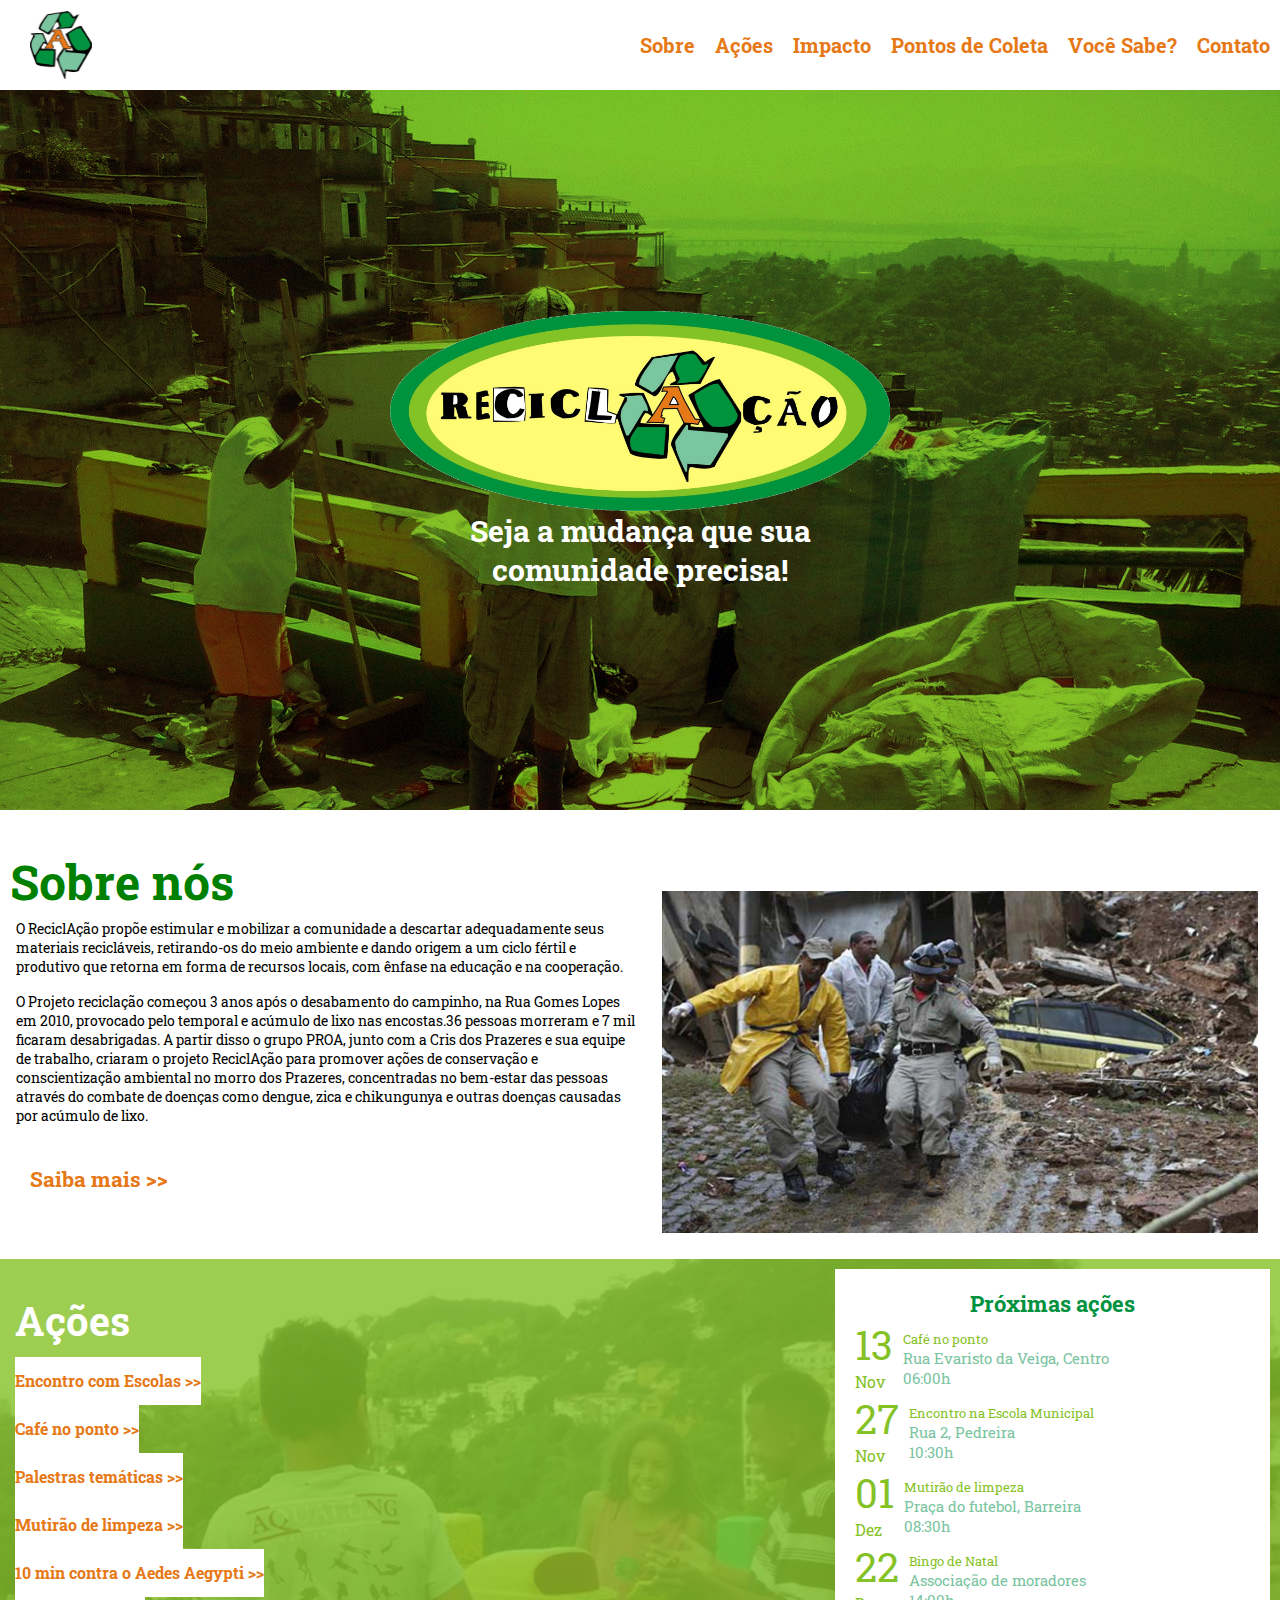
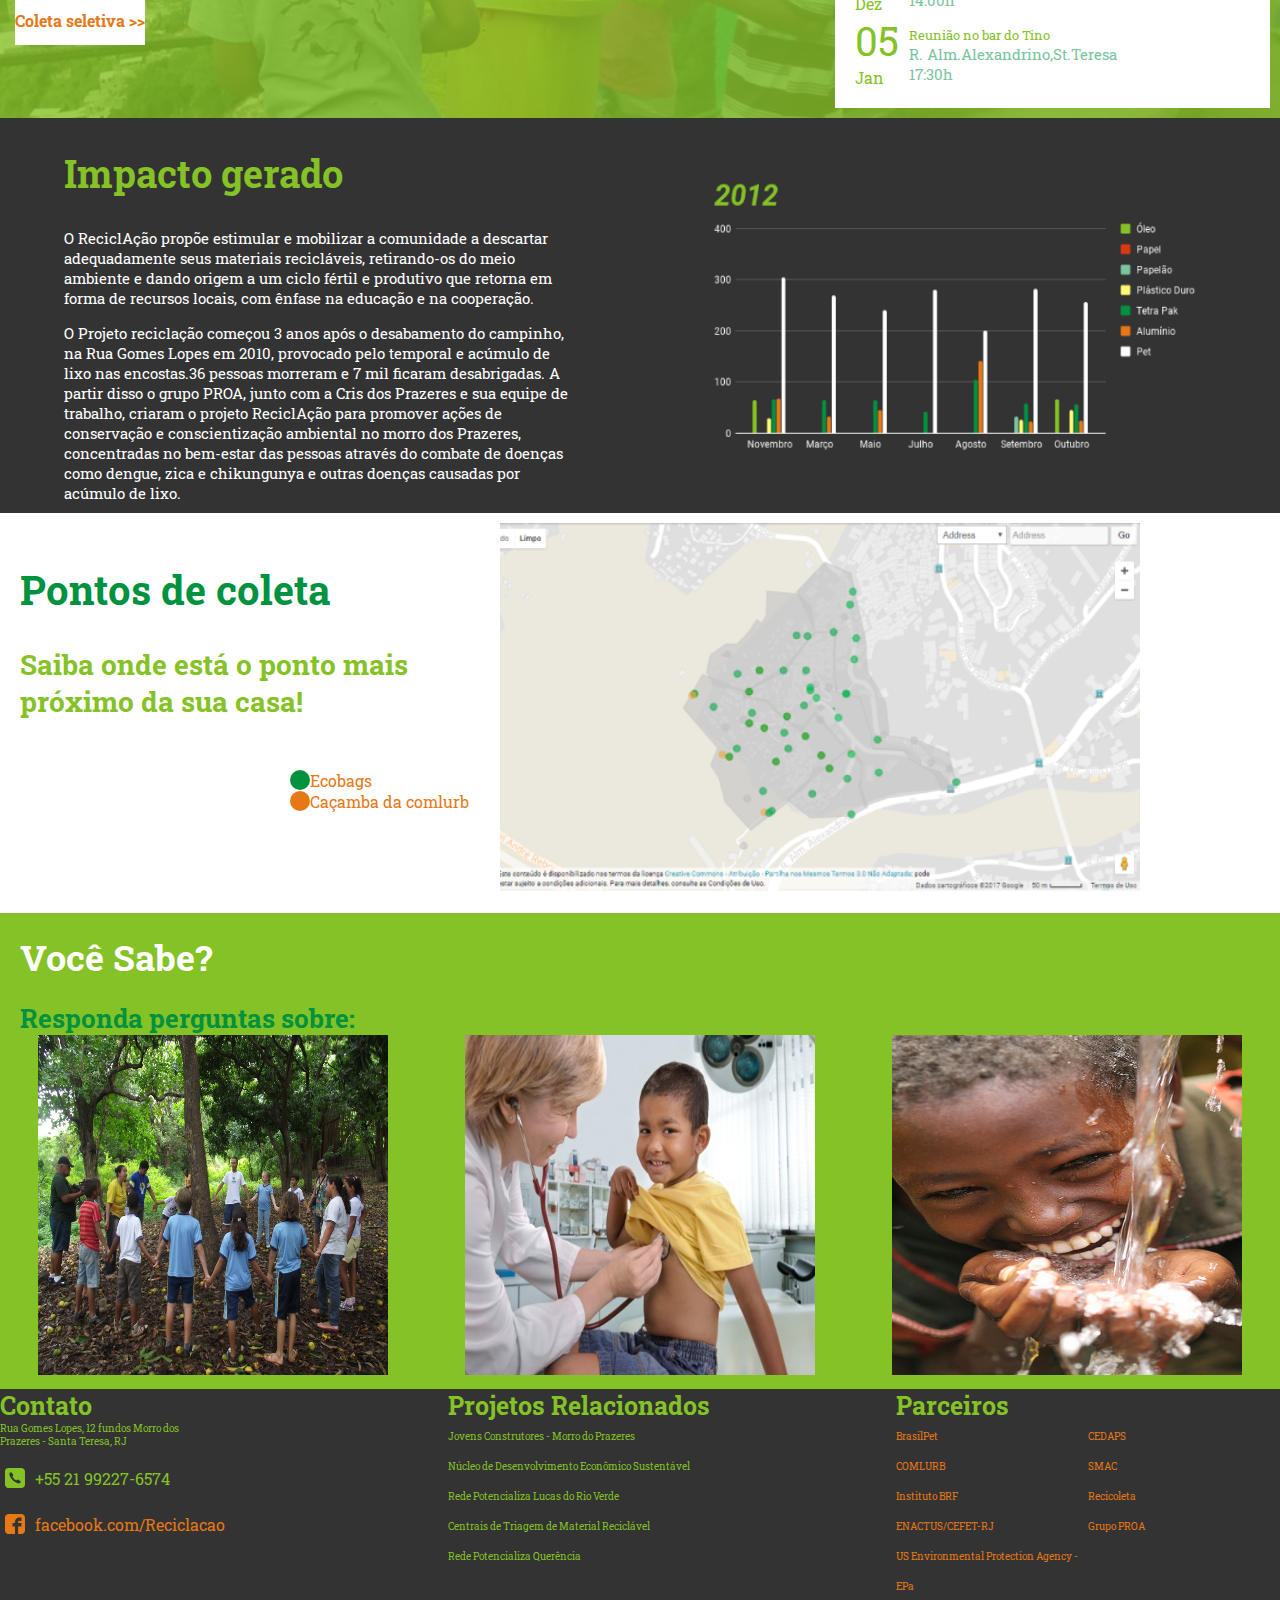
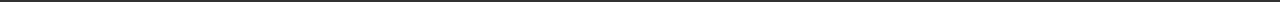
==== index.html @ 7c10cb79 "ajustes de classes e links" ====
<!DOCTYPE html>
<html lang="pt-br">
	<head>
		<title>Reciclação</title>
		<meta charset="utf-8">
		<link rel="stylesheet" type="text/css" href="style.css">
		<meta name="viewport" content="width=device-width, initial-scale=1">
		<link href="https://fonts.googleapis.com/css?family=Roboto+Slab" rel="stylesheet">
		<link rel="icon" href="assets/favicon.ico" type="image/x-icon">
	</head>
	<body>
		<header>
			<div class="blockheader">
				<label for="mobile">&#9776;</label>
            	<input type="checkbox" id="mobile">
				<img class="boxheader__logo" src="assets/Logo_P.svg" alt="logo">
				<nav class="navbar">
					<a class="navbarLink" href="#sobre">Sobre</a>
					<a class="navbarLink" href="#ações">Ações</a>
					<a class="navbarLink" href="#impacto">Impacto</a>
					<a class="navbarLink" href="#coleta">Pontos de Coleta</a>
					<a class="navbarLink" href="#vcsabe">Você Sabe?</a>
					<a class="navbarLink" href="#contato">Contato</a>
				</nav>
			</div>
				<div class="boxlogo">
					<img class="boxabout__logohome" src="assets/logo-reciclação.png" alt="logo">
	    			<p class="boxabout__paragraph--logo">Seja a mudança que sua comunidade precisa!</p>
				</div>
		</header>
		<main>
			<section class="boxabout" id="sobre">
				<div class="boxabout__sobre">
					<h1 class="boxabout__title">Sobre nós</h1>
					<p class="boxabout__paragraph">O ReciclAção propõe estimular e mobilizar a comunidade a descartar adequadamente seus materiais recicláveis, retirando-os do meio ambiente e dando origem a um ciclo fértil e produtivo que retorna em forma de recursos locais, com ênfase na educação e na cooperação.</p>
					<p class="boxabout__paragraph">O Projeto reciclação começou 3 anos após o desabamento do campinho, na Rua Gomes Lopes em 2010, provocado pelo temporal e acúmulo de lixo nas encostas.36 pessoas morreram e 7 mil ficaram desabrigadas. A partir disso o grupo PROA, junto com a Cris dos Prazeres e sua equipe de trabalho, criaram o projeto ReciclAção para promover ações de conservação e conscientização ambiental no morro dos Prazeres, concentradas no bem-estar das pessoas através do combate de doenças como dengue, zica e chikungunya e outras doenças causadas por acúmulo de lixo.</p>
					<a href="sobre.html#oq"><h2 class="boxabout__subtitle">Saiba mais >></h2></a>
				</div>
				<div class="boxabout__picture">
					<img class="boxabout__picture--sobre" src="assets/rio-temporal-quartag.jpg" alt="temporal">
					<img src="assets/01.jpg" class="boxaboutPicturemobile" alt="coletor">
				</div>
			</section>
			<section class="actionbox" id="ações">
				<div class="actionbox__calendarspan">
					<h1 class="actionbox__title">Ações</h1>
					<p class="actionbox__backlist">
						<a href="acoes.html#encontro" class="actionboxLink"><span class="actionbox__list">Encontro com Escolas >></span></a>
						<a href="acoes.html#cafe" class="actionboxLink"><span class="actionbox__list">Café no ponto >></span></a>
						<a href="acoes.html#palestras" class="actionboxLink"><span class="actionbox__list">Palestras temáticas >></span></a>
						<a href="acoes.html#mutirao" class="actionboxLink"><span class="actionbox__list">Mutirão de limpeza >></span></a>
						<a href="acoes.html#aedes" class="actionboxLink"><span class="actionbox__list">10 min contra o Aedes Aegypti >></span></a>
						<a href="acoes.html#seletiva" class="actionboxLink"><span class="actionbox__list">Coleta seletiva >></span></a>
				</div>
				<section class="actionbox__calendar">
          <div class="actionbox__blocktitle">
						<h1 class="actionbox__calendar--title">Próximas ações</h1>
					</div>
					<div class="actionbox__calendarlist">
						<div class="actionbox__blocknumber">
							<span class="actionbox__calendar--number">13</span>
							<span class="actionbox__calendar--month">Nov</span>
						</div>
						<div class="actionbox__blockparagraph">
							<span class="actionbox__calendar--paragraphfirst">Café no ponto</span>
							<span class="actionbox__calendar--paragraph">Rua Evaristo da Veiga, Centro</span>
							<span class="actionbox__calendar--paragraph">06:00h</span>
						</div>
					</div>
						<div class="actionbox__calendarlist">
							<div class="actionbox__blocknumber">
								<span class="actionbox__calendar--number">27</span>
								<span class="actionbox__calendar--month">Nov</span>
							</div>
							<div class="actionbox__blockparagraph">
								<span class="actionbox__calendar--paragraphfirst">Encontro na Escola Municipal</span>
								<span class="actionbox__calendar--paragraph">Rua 2, Pedreira</span>
								<span class="actionbox__calendar--paragraph">10:30h</span>
							</div>
						</div>
							<label for="toggle-1" class="seta">&#9662;</label>
							<input type="checkbox" id="toggle-1">
					<div id="mostra">
						<div class="actionbox__calendarlist"  >
							<div class="actionbox__blocknumber">
								<span class="actionbox__calendar--number">01</span>
								<span class="actionbox__calendar--month">Dez</span>
							</div>
							<div class="actionbox__blockparagraph" >
								<span class="actionbox__calendar--paragraphfirst">Mutirão de limpeza</span>
								<span class="actionbox__calendar--paragraph">Praça do futebol, Barreira</span>
								<span class="actionbox__calendar--paragraph">08:30h</span>
							</div>
						</div>
						<div class="actionbox__calendarlist" >
							<div class="actionbox__blocknumber" >
								<span class="actionbox__calendar--number">22</span>
								<span class="actionbox__calendar--month">Dez</span>
							</div>
							<div class="actionbox__blockparagraph">
								<span class="actionbox__calendar--paragraphfirst">Bingo de Natal</span>
								<span class="actionbox__calendar--paragraph">Associação de moradores</span>
								<span class="actionbox__calendar--paragraph">14:00h</span>
							</div>
						</div>
						<div class="actionbox__calendarlist" >
							<div class="actionbox__blocknumber">
								<span class="actionbox__calendar--number">05</span>
								<span class="actionbox__calendar--month">Jan</span>
							</div>
							<div class="actionbox__blockparagraph">
								<span class="actionbox__calendar--paragraphfirst">Reunião no bar do Tino</span>
								<span class="actionbox__calendar--paragraph">R. Alm.Alexandrino,St.Teresa</span>
								<span class="actionbox__calendar--paragraph">17:30h</span>
							</div>
						</div>	
					</div>
				</div>
				</section>
			</section>
			<section class="impactbox" id="impacto">
				<div class="impactbox__impacto">
					<h1 class="impactbox__title">Impacto gerado</h1>
					<p>O ReciclAção propõe estimular e mobilizar a comunidade a descartar adequadamente seus materiais recicláveis, retirando-os do meio ambiente e dando origem a um ciclo fértil e produtivo que retorna em forma de recursos locais, com ênfase na educação e na cooperação.</p>
					<p class="impactbox__paragraph">O Projeto reciclação começou 3 anos após o desabamento do campinho, na Rua Gomes Lopes em 2010, provocado pelo temporal e acúmulo de lixo nas encostas.36 pessoas morreram e 7 mil ficaram desabrigadas. A partir disso o grupo PROA, junto com a Cris dos Prazeres e sua equipe de trabalho, criaram o projeto ReciclAção para promover ações de conservação e conscientização ambiental no morro dos Prazeres, concentradas no bem-estar das pessoas através do combate de doenças como dengue, zica e chikungunya e outras doenças causadas por acúmulo de lixo.</p>
				</div>
				<div class="impactbox__blockimage">
					<img src="assets/grafico.png" class="impactbox__picture" alt="gráfico impacto gerado">
				</div>
			</section>
			<section class="colectpointbox" id="coleta">
				<div class="colectpointbox__pontos">
					<h1 class="colectpointbox__title">Pontos de coleta</h1>
					<h3 class="colectpointbox__subtitle">Saiba onde está o ponto mais próximo da sua casa!</h3>
					<div class="colectpointbox__pontosBlock">
						<p class="colectpointbox__greenball"></p>
						<p>Ecobags</p>
					</div>
					<div class="colectpointbox__pontosBlock">
						<p class="colectpointbox__orangeball"></p>
						<p>Caçamba da comlurb</p>
					</div>
				</div>
				<div class="colectpointbox__coleta">
					<img src="assets/pontosdecoleta.png" class="colectpointbox__coletafigure" class="pontos de coleta" alt="coleta">
				</div>
			</section>
			<section class="doyounowbox" id="vcsabe">
				<h1 class="doyounowbox__title">Você Sabe?</h1>
				<h2 class="doyounowbox__subtitle">Responda perguntas sobre:</h2>
				<div class="doyounowbox__picture">
					<a href="ambiente.html"><img class="doyounowbox__picture--vocesabia" src="assets/meioambiente.jpg" alt="meio ambiente"></a>
					<a href="saude.html"><img class="doyounowbox__picture--vocesabia" src="assets/saude.jpg" alt="saude"></a>
					<a href="consumo.html"><img class="doyounowbox__picture--vocesabia" src="assets/consumoconsciente.jpg" alt="consumo"></a>
				</div>
			</section>
		</main>
		<footer id="contato" class="firstboxFooter">
				<div class="firstboxFooter__contato">
					<h1 id="contato" class="firstboxFooter__title">Contato</h1>
					<p class="firstboxMain__paragraph--size2">Rua Gomes Lopes, 12 fundos Morro dos Prazeres - Santa Teresa, RJ</p>
					<div class="firstboxFooter__blockcont">
					<img  class="firstboxFooter__picture"src="assets/telefone.svg" alt="telefone logo">
					<p class="firstboxMain__paragraph--redes">+55 21 99227-6574</p>
					</div>
					<div class="firstboxFooter__blockcont">
					<img  class="firstboxFooter__picture"src="assets/facebook.svg" alt="facebook logo">
					<p class="firstboxMain__paragraph--redes2">facebook.com/Reciclacao</p>
					</div>
				</div>
				<div>
					<h1 class="firstboxFooter__title">Projetos Relacionados</h1>
					<p class="firstboxMain__paragraph--size">Jovens Construtores - Morro do Prazeres</p>
					<p class="firstboxMain__paragraph--size">Núcleo de Desenvolvimento Econômico Sustentável</p>
					<p class="firstboxMain__paragraph--size">Rede Potencializa Lucas do Rio Verde</p>
					<p class="firstboxMain__paragraph--size">Centrais de Triagem de Material Reciclável</p>
					<p class="firstboxMain__paragraph--size">Rede Potencializa Querência</p>
				</div>
				<div class="firstboxFooter__parceiros">
					<h1 class="firstboxFooter__title">Parceiros</h1>
					<div class="block">
						<div class="firstboxFooter__parceiros--first">
							<p class="firstboxMain__paragraph--size">BrasilPet</p> 
							<p class="firstboxMain__paragraph--size">COMLURB</p> 
							<p class="firstboxMain__paragraph--size">Instituto BRF</p> 
							<p class="firstboxMain__paragraph--size">ENACTUS/CEFET-RJ</p>
							<p class="firstboxMain__paragraph--size">US Environmental Protection Agency - EPa</p>
						</div>
						<div class="firstboxFooter__parceiros--second">
							<p class="firstboxMain__paragraph--size">CEDAPS</p>
							<p class="firstboxMain__paragraph--size">SMAC</p>
							<p class="firstboxMain__paragraph--size">Recicoleta</p>
							<p class="firstboxMain__paragraph--size">Grupo PROA</p>
						</div>
					</div>
				</div>
    	</footer>
	</body>
</html>
---- style.css ----
* {
	padding: 0;
	margin: 0;
	box-sizing: border-box;
	font-family: 'Roboto Slab', serif;
	text-decoration: none;
}
header {
	display: flex;
	flex-direction:column;
	text-align: center;
	justify-content: space-between;
}
label{
    margin: 7px 25px;
    font-size: 45px;
    display: none;
    width:80px;
    float: right;
    color:#E3771A;
  }
  #mobile{
    display: none;
  }
.secondboxHeader__subnav{
	margin-right: 30px;
    padding: 31px 0 0 0;
}
.blockheader{
	display: flex;
	justify-content: space-between;
}
.boxheader__logo {
    height: 90px;
    margin-left: 19px;
    padding: 11px;
}
@media(max-width:768px){
	.firstboxHeader__logo{
		display: none;
	}
}
.navbar{
	display: flex;
	align-items: center;
}
.navbarLink{
	color:#E67816;
	font-size: 20px;
	font-weight: bold;
	padding: 10px;
}
.boxlogo {
	background-image: url(assets/fundohome.jpg);
	background-repeat: no-repeat;
	height: 80vh;
	display: flex;
	flex-direction: column;
	justify-content: center;
	align-items: center;
	background-size: cover;
}
.boxabout__logohome{
	width: 500px;
	height: 200px;
}
@media(max-width:768px){
	.boxabout__logohome{
		width:80%;
	}
}
@media(max-width:490px){
	.boxabout__logohome{
		height:170px;
	}
}
.boxabout__paragraph--logo{
	font-size: 30px;
	color: #fff;
	font-weight: bold;
	width: 40vw;
}
@media(max-width: 768px){
	.boxabout__paragraph--logo{
		width:60%;
		text-align: center;
	}
    label{
      display: block;
      cursor: pointer;
    }
    .blockheader{
     	position: absolute;
		left: 0; 
    }
    .blockheader:hover{
    	position:static;
    }
    .navbar{
		width: 100%;
		display: none;
    }
    .navbarLink{
	    width: 34%;
	    font-size: 24px;
	    text-align:start;
	    float: left;
	    background-color: white;
    }
    #mobile:checked ~ .navbar{
      display: block;
    }
}
@media(max-width:567px){
	.boxabout__paragraph--logo{
		width:80%;
	}
}
@media(max-width:424px){
	.boxabout__paragraph--logo{
		font-size:22px;
	}
}
.boxabout{
    width:100%;
    height:auto;
    text-align: start;
    display: flex;
    justify-content: space-around;
}
.boxabout__sobre{
	width: 50%;
    height: auto;
    font-size: 14px;
}
.boxabout__title{
    font-size: 48px;
    color: green;
    font-weight: bold;
    margin-top: 40px;
    padding: 0 0 0 10px;
}
.boxabout__paragraph{
	width:100%;
    padding: 6px 0px 10px 16px;
}
.boxabout__subtitle{
	height:64px
	font-size: 30px;
    color: #E67816;
    display: flex;
    margin-top: 30px;
    margin-left: 30px;
}
.boxabout__picture{
	width: 50%;
}
.boxabout__picture--sobre{
	padding: 22px;
    width: 100%;
    height: 386px;
    margin-top:59px;
}
.boxaboutPicturemobile{
	display:none;
}
@media(max-width:768px){
	.boxabout{
		flex-direction: column;
	}
	.boxabout__sobre{
		width: 100%;
	    font-size: 18px;
	}
	.boxabout__picture{
		width:100%;
	}
	.boxabout__picture--sobre{
		display:none
	}
	.boxaboutPicturemobile{
		width: 100%;
		height:300px;
		display:block;
	}
}
.actionbox{
	background-image: url(assets/fundo-acoes.jpg);
	width: 100%;
	background-size: cover;
	background-repeat: no-repeat;
	display: flex;
	justify-content: space-between;
	position: relative;
}
@media(max-width:870px){
	.actionbox{
		flex-direction:column;
	}
	.actionbox__calendar{
	position: relative;
	}
}
.actionbox:after {
	content: "";
	width: 100%;
	height:100%;
	position: absolute;
	background-color: #85C226;
	opacity: 0.8;
}
.actionbox__calendarspan{
	z-index: 5;
	padding: 15px;	
}
.actionbox__title{
	font-size: 40px;
	color: #fff;
	margin: 20px 0px 10px 0px;
}
.actionbox__backlist{
	display: flex;
	flex-direction: column;
	z-index: 5;
	line-height: 3;
 }
 .actionboxLink{
 	width: max-content;
 	height: max-content;
    background: white;
 }
.actionbox__list{
	font-size: 16px;
	font-weight: bold;
	color: #E67816;
	background-color: #fff;
}
.actionbox__calendar{
    width: 34%;
    height: 90%;
    display: flex;
    flex-direction: column;
    background-color: #fff;
    z-index: 5;
    margin: 10px;
    padding: 20px;
}
@media(max-width:768px){
	.actionbox__calendar{
		width: 60%;
	}
}
@media(max-width: 425px){
	.actionbox__calendar{
		width: 75%;
	}
	.actionbox__list{
		font-size: 19px;
	}
}
.actionbox__blocktitle{
	text-align: center;
}
.actionbox__calendar--title{
    font-size: 22px;
    color: #00923F;
}
.actionbox__calendarlist{
	height:inherit;
	display: flex;
}
.seta{
	margin-left: auto;
    color: green;
}
#toggle-1 {
	display: none;
}
@media(max-width: 839px){
	.toggle-1{ 
	  -webkit-appearance: push-button;
	  -moz-appearance: button; 
	  display: inline-block;
	  cursor: pointer;
	  padding: 5px;
	}
	#mostra {
	   display:none;
	}
	#toggle-1:checked ~ #mostra {
	   display:block;
	}
	.seta{
		display: block;
	}
}
.actionbox__blocknumber{
	display: flex;
	flex-direction: column;
}
.actionbox__calendar--number{
	font-size: 30pt;
    padding: 0px 10px 0px 0px;
    color: #85C226;
}
.actionbox__calendar--month{
	color: #85C226;
}
.actionbox__blockparagraph{
	display: flex;
	flex-direction: column;
	padding-top: 12px;
}
.actionbox__calendar--paragraphfirst{
	font-size: 13px;
    color: #85C226;
}
.actionbox__calendar--paragraph{
	font-size: 15px;
    color: #7AC49F;
}
.impactbox{
	height: auto;
	display: flex;
	justify-content: space-around;
	background-color: #333333;
}
@media(max-width: 768px){
	.impactbox{
		flex-direction: column;
		align-items: center;
	}
}
.impactbox__impacto{
	width: 40%;
	height:auto;
	font-size: 15px;
	color: #fff;
}
@media(max-width: 768px){
	.impactbox__impacto{
		width:80%;
	}
}
.impactbox__title{
	font-size:38px;
	color: #85C226;
	padding:30px 0px 30px 0px;
}
@media(max-width: 768px){
	.impactbox__title{
		width: 30px;
	}
}
.impactbox__paragraph{
	padding: 15px 0px 10px 0px;
	text-align: justify-all;
}
.impactbox__blockimage{
	width: 40%;
	margin: 45px 0 0 0;
}
@media(max-width: 768px){
	.impactbox__blockimage{
		width: 80%;
	}
}
.impactbox__picture{
	width: 100%;
    height: 305px;
}
.colectpointbox{
	display: flex;
	flex-wrap: wrap;
}
.colectpointbox__pontosBlock{
	display: flex;
    margin-left: 58%;
}
@media(max-width: 768px){
	.colectpointbox__pontosBlock{
		margin-left: 0;
	}
}
.colectpointbox__pontos{
	width: 500px;
	height: 400px;
	color: #E67816;
}
.colectpointbox__title{
	font-size: 40px;
	color: #00923F;
	padding:50px 0px 30px 20px;
}
@media(max-width: 768px){
	.colectpointbox__title{
		width: 217px;
	}
}
.colectpointbox__subtitle{
	height:124px;
	font-size: 28px;
	color: #85C226;
	padding-left: 20px;
}
.colectpointbox__greenball{
	border-radius:50%;
    width:20px;
    height:20px;
    background-color: #00923F;
}
.colectpointbox__orangeball{
	border-radius:50%;
    width:20px;
    height:20px;
    background-color: #E67816;
}
.colectpointbox__coleta{
    width: 50%;
    margin: 10px 0 0 0;
}
@media(max-width:768px){
	.colectpointbox__coleta{
		width: 90%;
   		margin: 10px 0 0 43px;
	}
}
.colectpointbox__coletafigure{
	width:100%;
}
.doyounowbox{
	width: 100%;
	background-color: #85C226;
}
.doyounowbox__box1{
	display: flex;
    width: 500px;
    height: 500px;
    background-color: #FFF;
    margin-left: 20px;
    justify-content: center;
    padding: 15px;
    flex-direction: column;
}
.testandorapidao{
	width: 150px;
    height: 200px;
    text-align: center;
    background-color: #E67816;
}
.doyounowbox__title{
	font-size: 36px;
	color: #fff;
	padding: 20px;
}
.doyounowbox__subtitle{
	font-size: 26px;
	color: #00923F;
	padding-left: 20px;
}
.doyounowbox__picture{
	display: flex;
	justify-content: space-around;
	width: 100%;
}
@media(max-width: 768px){
	.doyounowbox__picture{
		flex-direction:column;
	}
}
.doyounowbox__picture--vocesabia{
	width:350px;
	height:350px;
	padding:0 0 10px 0;
}
@media(max-width: 768px){
	.doyounowbox__picture--vocesabia{
		width: auto;
   	 	margin: 20px 0 0 0;
	}
}
.boxheader__subnav{
	background: #FFF974;
	border-style: solid;
	border-color: #7AC49F;
	border-width: 2px;
	display: flex;
	justify-content: flex-end;
}
.boxheader__nav{
	padding: 20px;
	color: #E67816;
}
.boxmain{
	height: 67vh;
	display: flex;
	justify-content: space-between;
	background-image: url(assets/fundohome.jpg);
}
.boxmain__text{
	width: 220px;
	color: #FFFFFF;
	font-size: 13px;
	text-align: justify-all;
	margin: 0px 0px 0px 40px;
}
.boxmain__text--title{
	font-size: 41px;
	color: #fff;
	margin-top: 40px;
	padding: 20px 0px 10px 25px;
}
.boxmain__video{
	padding: 50px 0px 20px 20px;
}
.antecedentesboxmain{
	display: flex;
	justify-content: space-between;
	height: 500px;
	background: #333333;
}
.antecedentesboxmain__text{
	color: #fff;
}
.antecedentesboxmain__text--title{
	font-size: 38px;
	color: #85C226;
	padding: 25px 0 15px 20px;
}
 .antecedentesboxmain__paragraph{
	width: 560px;
	padding: 25px;
}
.antecedentesboxmain__picture{
	width: 600px;
	height: 380px;
	padding: 40px 20px 30px 20px;
}
 .antecedentesboxmain__picture--photo{
 	width: 500px;
 	height: 350px;
 	padding:20px;
 }
  .objetivosbox{
 	display: flex;
 	flex-direction: column;
 	align-items: space-around;
 	background-color: #fff;
 }
 .objetivosbox__title{
 	font-size: 35px;
 	text-align: center;
 	color: #00923F;
 }
 .objetivos_gerais--especificos{
 	padding: 20px;
 	display: flex;
 	justify-content: space-around;
 }
 .objetivosbox__Gerais{
 	display: flex;
 	flex-direction: column;
 	background-repeat: no-repeat;
 	background-size: cover;
 	background-image: url(assets/1912173_900290656693146_5341338124391531915_n.jpg);
 }
 .objetivosbox__Gerais--title{
 	font-size: 30px;
 	color: #FFF974;
}
 .objetivosbox__Gerais--paragraph{
 	font-size: 19px;
 	text-align: center;
 	width: 400px;
 	height: 400px;
 	color: #FFF974;
 }
 .objetivosbox__Específicos{
 	display: flex;
 	flex-direction: column;
 	background-size: cover;
 	background-repeat: no-repeat;
 	background-image: url(assets/fundo-acoes.jpg);
 }
 .objetivosbox__Específicos--title{
 	font-size: 30px;
 	color: #FFF974;
 }
 .objetivosbox__Específicos--paragraph{
 	font-size: 19px;
 	line-height: 35px;
 	width: 400px;
 	color:  #FFF974;
 }
.ciclobox{
 	background-color: #0E9347;
 }
 .cicloboxtop, .cicloboxmid, .cicloboxend{
 	display: flex;
 	padding: 20px;
 	justify-content: space-around;
 }
 .cicloboxtop__text, .cicloboxend__text{
 	font-size: 13px;
 	width: 140px;
 	color: #FFF974;
 }
 .cicloboxtop__arrowrigth{
 	width: 100px;
 	height: 38px;
 }
 .cicloboxtop, .cicloboxmid, .cicloboxend{
 	display: flex;
 	padding: 20px;
 	justify-content: space-around;
 }
 .cicloboxtop__text, .cicloboxend__text{
 	font-size: 13px;
 	width: 140px;
 	color: #FFF974;
 }
 .cicloboxtop__arrowrigth{
 	width: 100px;
 	height: 38px;
 }
 .cicloboxmid__arrowup,.cicloboxmid__arrowdown{
 	width:30px; 
 	height:90px;
 }
 .blockcicleboxmid__text{
 	display: inline-block;
 }
 .cicloboxmid__text{
 	font-size: 40px;
 	text-align: center;
 	font-weight: bold;
 	color: #fff;
 }
.cicloboxend__arrowleft{
	width: 100px;
 	height: 38px;
}
.resultadosbox{
	text-align: center;
	height: 60vh;
	background-color: #7AC49F;
}
.resultadosbox__title{
	font-size: 38px;
	color: #fff;
}
.resultadosbox__blockpictures{
	display: flex;
	justify-content: space-around;
	text-align: center;
}
.resultadosbox__pictures{
	width: 200;
	height: 110px;
}
.resultadosbox__text{
	font-size: 10px;
	margin-left: 10px;
	margin-right: 20px;
	padding: 20px 0px 0px 30px;
	width: 110px;
	height: 75px;
	color: #fff;
}
.boxheader__subnav--açoes{
	background: #FFF974;
	border-style: solid;
	border-color: #7AC49F;
	border-width: 2px;
	display: flex;
	justify-content: flex-end;
}
.boxheader__nav--açoes{
	padding: 20px;
	color: #E67816;
}
.escolasboxmain{
	height: 67vh;
	display: flex;
	justify-content: space-between;	
}
.escolasboxmain__text{
	font-size: 13px;
	width: 290px;
	text-align: justify;
	margin: 0px 0px 0px 40px;
}
.escolasboxmain__text--title{
	color: #00923F;
	font-weight: bold;
	font-size: 42px;
	padding: 20px 0px 10px 25px;
	margin-top: 40px;
}
.escolasboxmain__paragraph1{
	width: 430px;
	padding-bottom: 10px;
}
.escolasboxmain__imagem{
	width: 500px;
	padding:10px 10px 10px 0px;
	margin-top: 50px;
}
.escolasboxmain__paragraph{
	 width: 500px;
    padding: 20px 0px 20px 20px;
}
 .coffeebox {
 	display: flex;
 	background-color: #333333;
 }
 .coffeebox__text{
 	padding: 50px;
 }
 .coffeebox__picture{
 	width: 600px;
 	padding: 40px 10px 15px 15px;
 }
 .coffeebox__title{
 	font-size: 38px;
 	color: #85C226;
 }
 .coffeebox__paragraph{
 	font-size: 18px;
 	width: 540px;
 	color: #fff;
 }
 .palestrabox{
	display: flex;
	justify-content: space-between;	
	background-color: #FFF974;
}
.palestrabox__text{
	font-size: 13px;
	width: 290px;
	text-align: justify;
	margin: 0px 0px 0px 40px;
}
.palestrabox__text--title{
	color: #00923F;
	font-weight: bold;
	font-size: 42px;
	padding: 20px 0px 10px 25px;
	margin-top: 40px;
}
.palestrabox__paragraph{
	width: 430px;
	padding-bottom: 10px;
}
.palestrabox__imagem{
	width: 500px;
	padding:10px 10px 10px 0px;
	margin-top: 50px;
}
 .limpezabox{
	display: flex;
	justify-content: space-around;	
	margin-top: 60px;
    height: 60vh;
	background-color: #FFF;
}
.limpezabox__text{
	font-size: 13px;
	width: 290px;
}
.limpezabox__text--title{
	color: #00923F;
	font-weight: bold;
	font-size: 42px;
}
.limpezabox__paragraph{
	width: 400px;
}
.limpezabox__picture{
	width: 500px;
}
.aedesbox{
	display: flex;
	justify-content: space-around;
	height: 60vh;	
	background-color: #7AC49F;
}
.aedesbox__text{
	font-size: 13px;
	text-align: justify;
	margin-top: 60px;
}
.aedesbox__text--title{
	color: #FFF;
	font-weight: bold;
	font-size: 42px;
	width: 310px;
}
.aedesbox__paragraph{
	width: 400px;
	padding: 15px;
}
.aedesbox__picture{
	width: 500px;
	margin-top: 60px;
}
.coletabox{
	display: flex;
	justify-content: space-around;
	height: 60vh;	
	background-color: #85C226;
}
.coletabox__text{
	font-size: 13px;
	text-align: justify;
	margin-top: 60px;
}
.coletabox__text--title{
	color: #FFF;
	font-weight: bold;
	font-size: 42px;
}
.coletabox__paragraph{
	width: 400px;
	color: #FFF;
}
.coletabox__picture{
	width: 500px;
}
.coletabox__blockpicture{
	margin-top: 60px;
}
.boxquizmain{
	background-color:#85C226;
	height: auto;
	padding-bottom: 10px;
}
.firstboxHeader {
	display: flex;
	text-align: center;
	justify-content: space-between;
}
.firstboxHeader__logo {
	width:50px;
	height:50px;
	margin-left: 40px;
}
.firstboxHeader__nav {
	color: #E67816;
	font-size: 25px;
	padding: 10px;
}
.boxquiz__title{
	font-size: 40px;
	color: #fff;
	padding: 30px 30px 0px 30px;
}
.boxquiz__subtitle{
	color: #00923F;
	margin-left: 25px;
}
.boxquiz__block{
	width: 70%;
}
@media(max-width: 605px){
	.boxquiz__block{
		display: flex;
		flex-direction: column;
		flex-wrap: wrap;
	}
}
.boxquiz__question{
	font-size: 20px;
	padding: 15px;
	color: #FFF;
	font-weight: bold;
}
.boxquiz__block{
	display: flex;
	width: 60vw;
}
.boxquiz__tampa{
 	display: flex;
 	width: 180px;
 	height: 220px;
 	background-color: #FFF;
 	margin-left: 20px;
 	justify-content: center;
 	padding: 15px;
 	flex-direction: column;
}
@media(max-width: 768px){
	.boxquiz_tampa{
		flex-direction: column;
	}
}
.boxquiz__picture--tampa{
	height:150px;
}
.boxquiz__picture--agua{
	height:150px;
	text-align: center;
	color: #FFF;
}
.boxquiz__input{
 	width: 20px;
 	margin: 10px;
}
.testando{
	width: 150px;
    height: 200px;
    text-align: center;
	background-color: #E67816;
}
.boxquiz__saude--paragraph{
	margin-top: 40px;
	color: #FFF;
	font-weight: bold;
	font-size: 17px;
}
.firstboxFooter{
	display: flex;
	justify-content: space-between;
	flex-wrap: wrap;
	color: #85C226;
	background-color: #333333;
}
@media(max-width: 768px){
	.firstboxFooter{
		flex-direction: column;
	}
}
.firstboxFooter__title{
	width: 30vw;
	font-size: 25px;
}
.firstboxFooter__picture{
	width: 30px;
	height: 30px;
	padding: 5px;
}
.firstboxFooter__paragraphcolor{
	color: #E67816;
}
.block{
	display: flex;
}
.firstboxFooter__parceiros{
	display: flex;
	flex-direction: column;
}
.firstboxFooter__contato{
	display: flex;
	flex-direction: column;
}
.firstboxFooter__parceiros--first{
	width:50%;
	color: #E67816;
}
.firstboxFooter__parceiros--second{
	color: #E67816;
}
.firstboxMain__paragraph--size{
	font-size: 10px;
	line-height: 3;
}
.firstboxMain__paragraph--size2{
	font-size: 10px;
	width: 200px;
}
.firstboxMain__paragraph--redes{
	padding: 5px;
}
.firstboxMain__paragraph--redes2{
	padding: 5px;
	color: #E67816;
}
.firstboxFooter__blockcont {
	display: flex;
	margin-top: 15px;
}
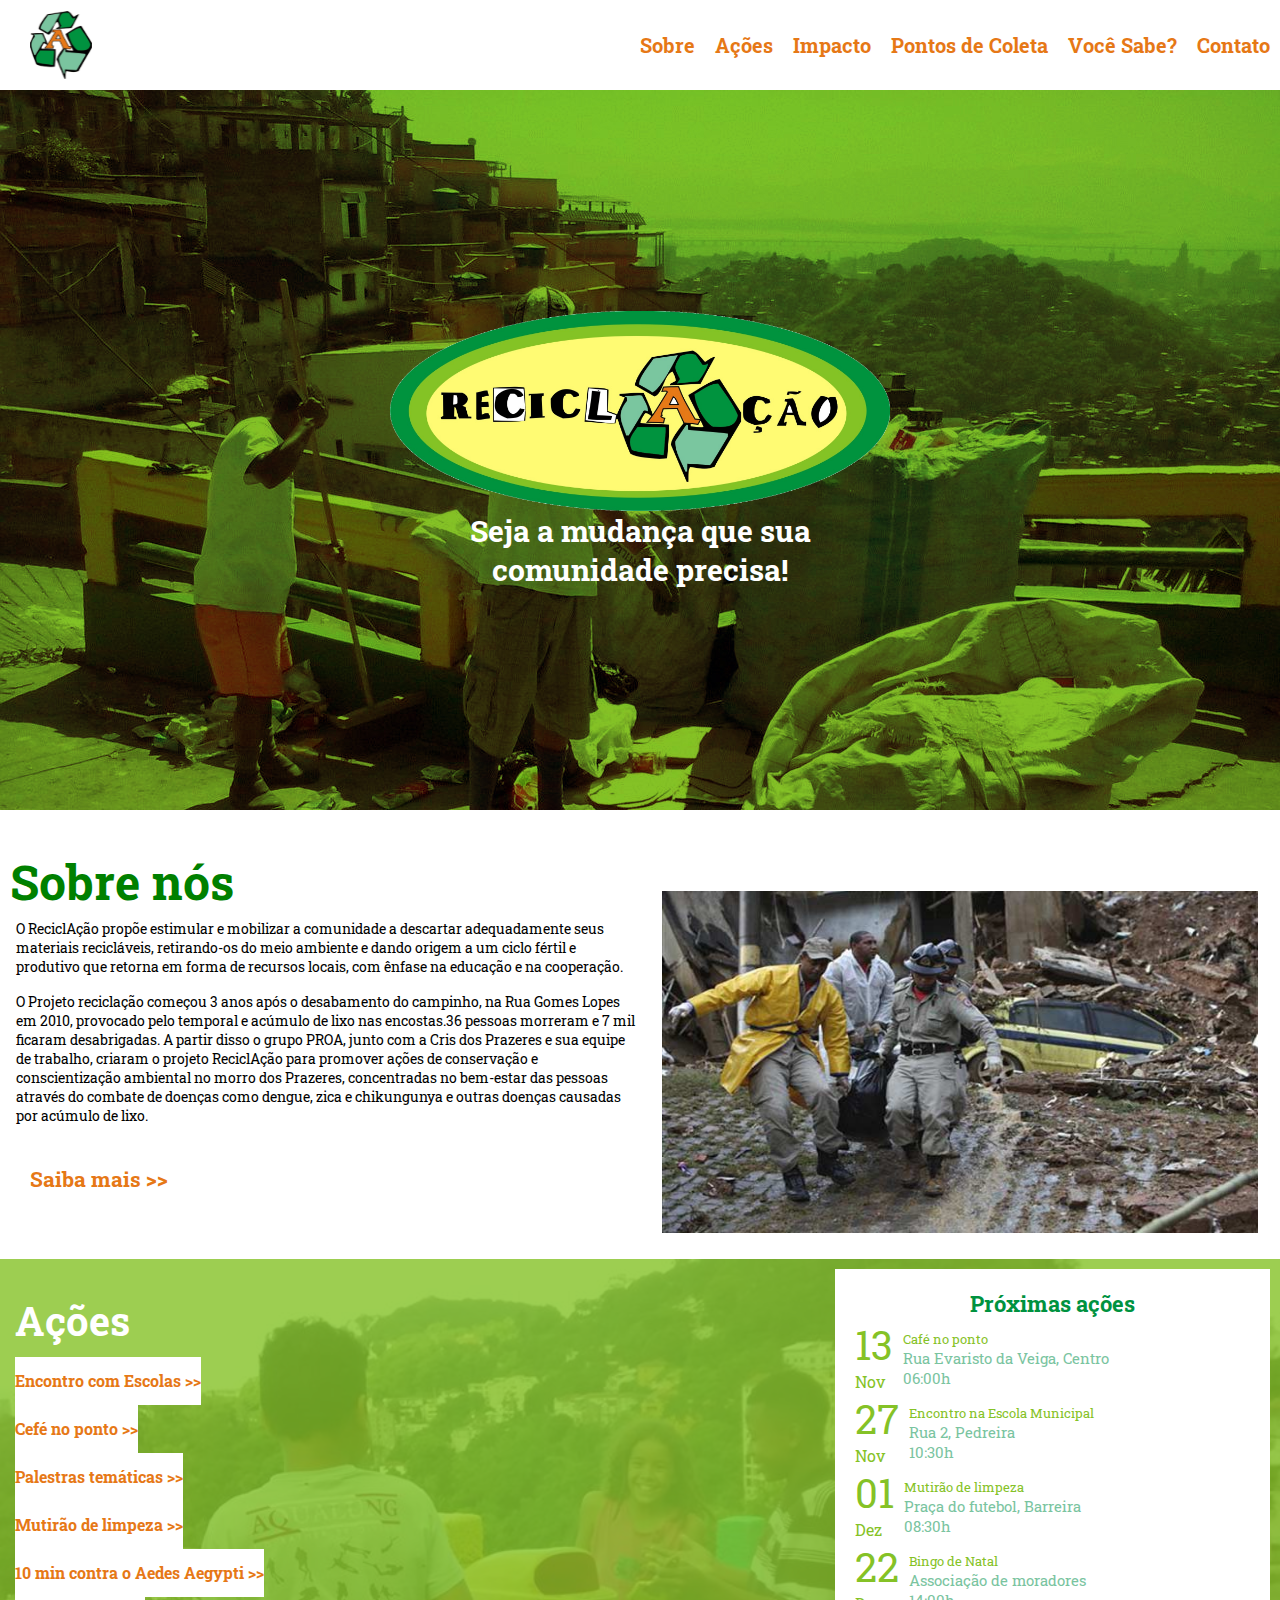
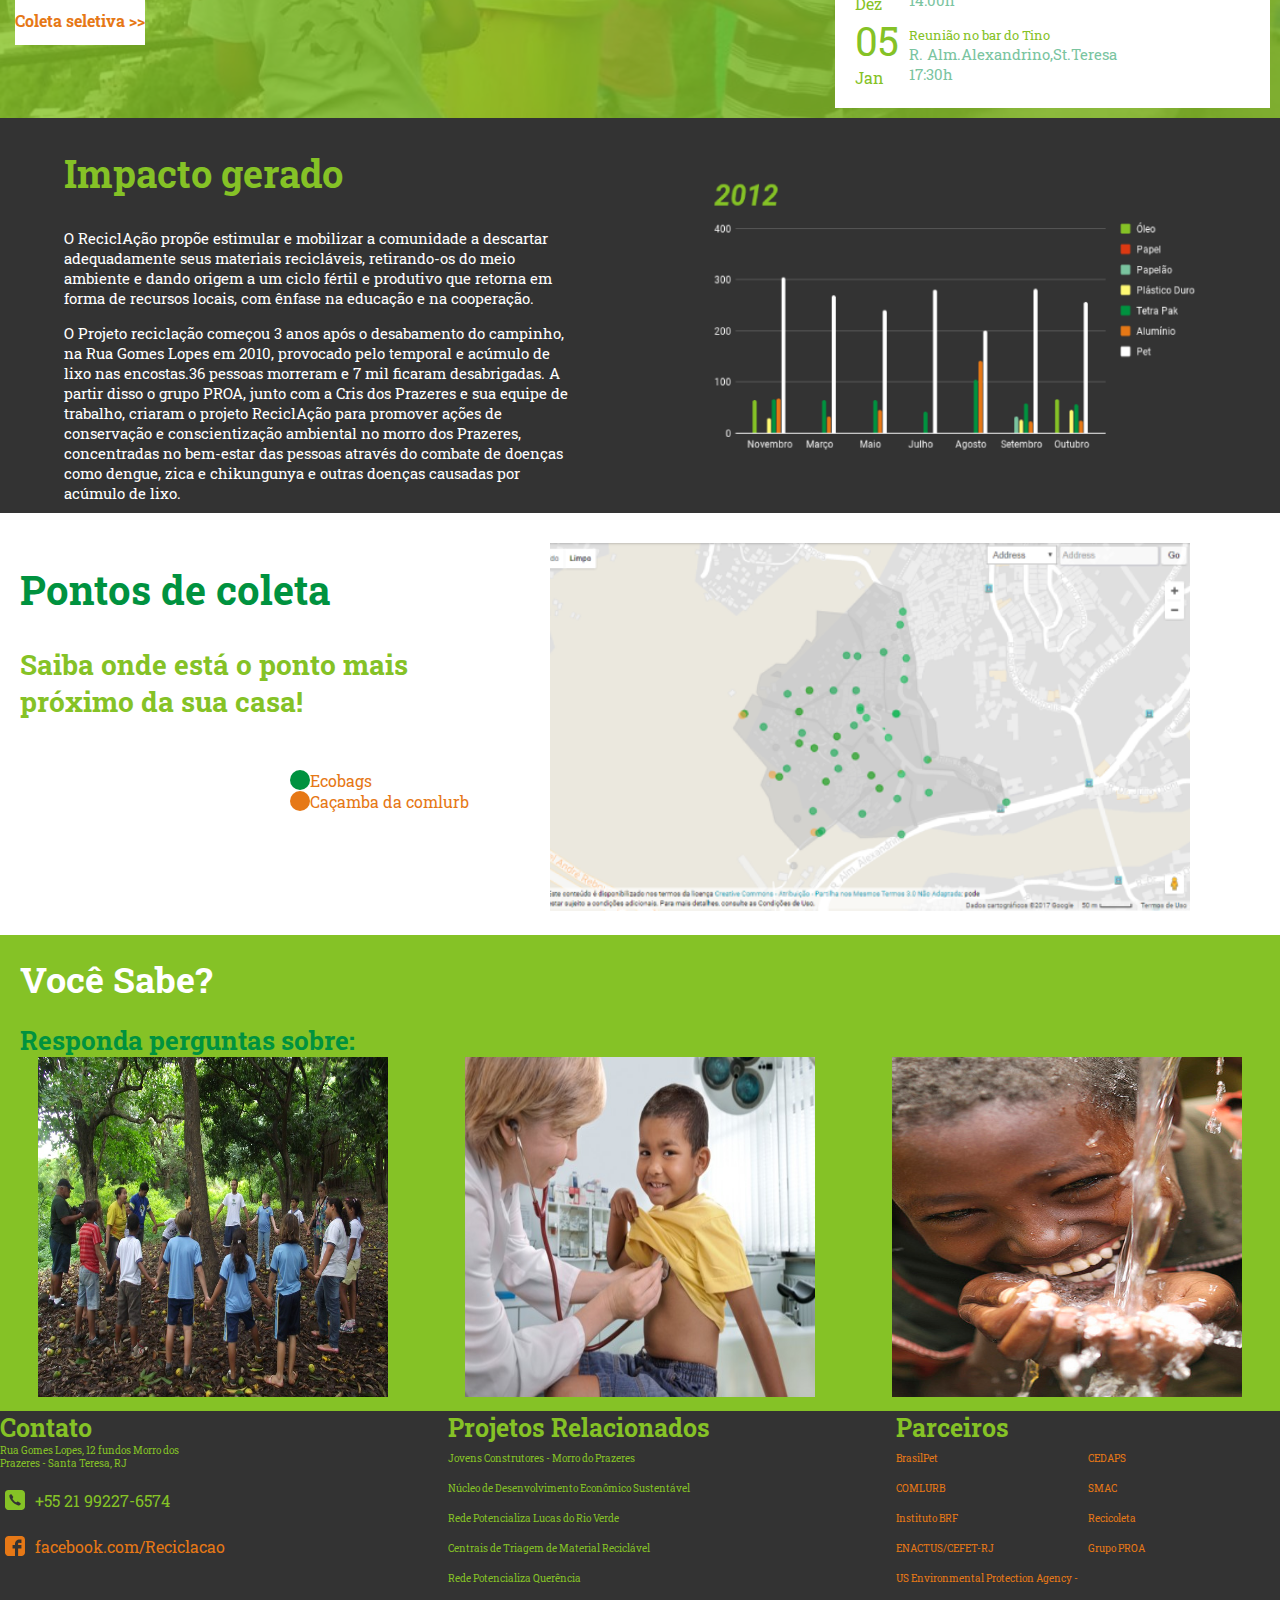
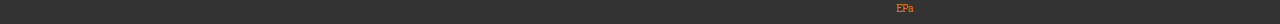
==== commit 9479f25e: "ajustes em geral" ====
--- a/index.html
+++ b/index.html
@@ -41,16 +41,16 @@
 					<img src="assets/01.jpg" class="boxaboutPicturemobile" alt="coletor">
 				</div>
 			</section>
-			<section class="actionbox" id="ações">
+			<section class="actionbox" id="Ações">
 				<div class="actionbox__calendarspan">
 					<h1 class="actionbox__title">Ações</h1>
 					<p class="actionbox__backlist">
-						<a href="acoes.html#encontro" class="actionboxLink"><span class="actionbox__list">Encontro com Escolas >></span></a>
-						<a href="acoes.html#cafe" class="actionboxLink"><span class="actionbox__list">Café no ponto >></span></a>
-						<a href="acoes.html#palestras" class="actionboxLink"><span class="actionbox__list">Palestras temáticas >></span></a>
-						<a href="acoes.html#mutirao" class="actionboxLink"><span class="actionbox__list">Mutirão de limpeza >></span></a>
-						<a href="acoes.html#aedes" class="actionboxLink"><span class="actionbox__list">10 min contra o Aedes Aegypti >></span></a>
-						<a href="acoes.html#seletiva" class="actionboxLink"><span class="actionbox__list">Coleta seletiva >></span></a>
+						<a href="#" class="actionboxLink"><span class="actionbox__list">Encontro com Escolas >></span></a>
+						<a href="#" class="actionboxLink"><span class="actionbox__list">Cefé no ponto >></span></a>
+						<a href="#" class="actionboxLink"><span class="actionbox__list">Palestras temáticas >></span></a>
+						<a href="#" class="actionboxLink"><span class="actionbox__list">Mutirão de limpeza >></span></a>
+						<a href="#" class="actionboxLink"><span class="actionbox__list">10 min contra o Aedes Aegypti >></span></a>
+						<a href="#" class="actionboxLink"><span class="actionbox__list">Coleta seletiva >></span></a>
 				</div>
 				<section class="actionbox__calendar">
           <div class="actionbox__blocktitle">
@@ -78,22 +78,23 @@
 								<span class="actionbox__calendar--paragraph">10:30h</span>
 							</div>
 						</div>
+    
 							<label for="toggle-1" class="seta">&#9662;</label>
 							<input type="checkbox" id="toggle-1">
 					<div id="mostra">
-						<div class="actionbox__calendarlist"  >
+						<div class="actionbox__calendarlist">
 							<div class="actionbox__blocknumber">
 								<span class="actionbox__calendar--number">01</span>
 								<span class="actionbox__calendar--month">Dez</span>
 							</div>
-							<div class="actionbox__blockparagraph" >
+							<div class="actionbox__blockparagraph">
 								<span class="actionbox__calendar--paragraphfirst">Mutirão de limpeza</span>
 								<span class="actionbox__calendar--paragraph">Praça do futebol, Barreira</span>
 								<span class="actionbox__calendar--paragraph">08:30h</span>
 							</div>
 						</div>
 						<div class="actionbox__calendarlist" >
-							<div class="actionbox__blocknumber" >
+							<div class="actionbox__blocknumber">
 								<span class="actionbox__calendar--number">22</span>
 								<span class="actionbox__calendar--month">Dez</span>
 							</div>
--- a/style.css
+++ b/style.css
@@ -1,4 +1,4 @@
-* {
+* { colectpointbox
 	padding: 0;
 	margin: 0;
 	box-sizing: border-box;
@@ -13,6 +13,7 @@
 }
 label{
     margin: 7px 25px;
+    margin: 7px 25px 0px 0px;
     font-size: 45px;
     display: none;
     width:80px;
@@ -187,6 +188,7 @@
 .actionbox{
 	background-image: url(assets/fundo-acoes.jpg);
 	width: 100%;
+	/*height:75vh;*/
 	background-size: cover;
 	background-repeat: no-repeat;
 	display: flex;
@@ -352,6 +354,12 @@
 		width: 30px;
 	}
 }
+}
+@media(max-width: 768px){
+	.impactbox__title{
+		width: 30px;
+	}
+}
 .impactbox__paragraph{
 	padding: 15px 0px 10px 0px;
 	text-align: justify-all;
@@ -372,6 +380,16 @@
 .colectpointbox{
 	display: flex;
 	flex-wrap: wrap;
+}
+.colectpointbox__pontosBlock{
+	display: flex;
+    margin-left: 58%;
+}
+@media(max-width: 768px){
+	.colectpointbox__pontosBlock{
+	margin-left: 0;
+	display: flex;
+	flex-wrap: wrap;}
 }
 .colectpointbox__pontosBlock{
 	display: flex;
@@ -391,6 +409,12 @@
 	font-size: 40px;
 	color: #00923F;
 	padding:50px 0px 30px 20px;
+}
+@media(max-width: 768px){
+	.colectpointbox__title{
+		width: 217px;
+	}
+}
 }
 @media(max-width: 768px){
 	.colectpointbox__title{
@@ -425,8 +449,16 @@
    		margin: 10px 0 0 43px;
 	}
 }
+}
+@media(max-width:768px){
+	.colectpointbox__coleta{
+		width: 90%;
+   		margin: 10px 0 0 43px;
+	}
+}
 .colectpointbox__coletafigure{
 	width:100%;
+	margin: 20px 0 20px 50px;
 }
 .doyounowbox{
 	width: 100%;
@@ -466,6 +498,18 @@
 @media(max-width: 768px){
 	.doyounowbox__picture{
 		flex-direction:column;
+	}
+}
+.doyounowbox__picture--vocesabia{
+	width: 30vw;
+	height: 300px;
+	padding: 10px;
+}
+@media(max-width: 768px){
+	.doyounowbox__picture--vocesabia{
+		width: auto;
+		height: 300px;
+   	 	margin: 20px 0 0 0;
 	}
 }
 .doyounowbox__picture--vocesabia{
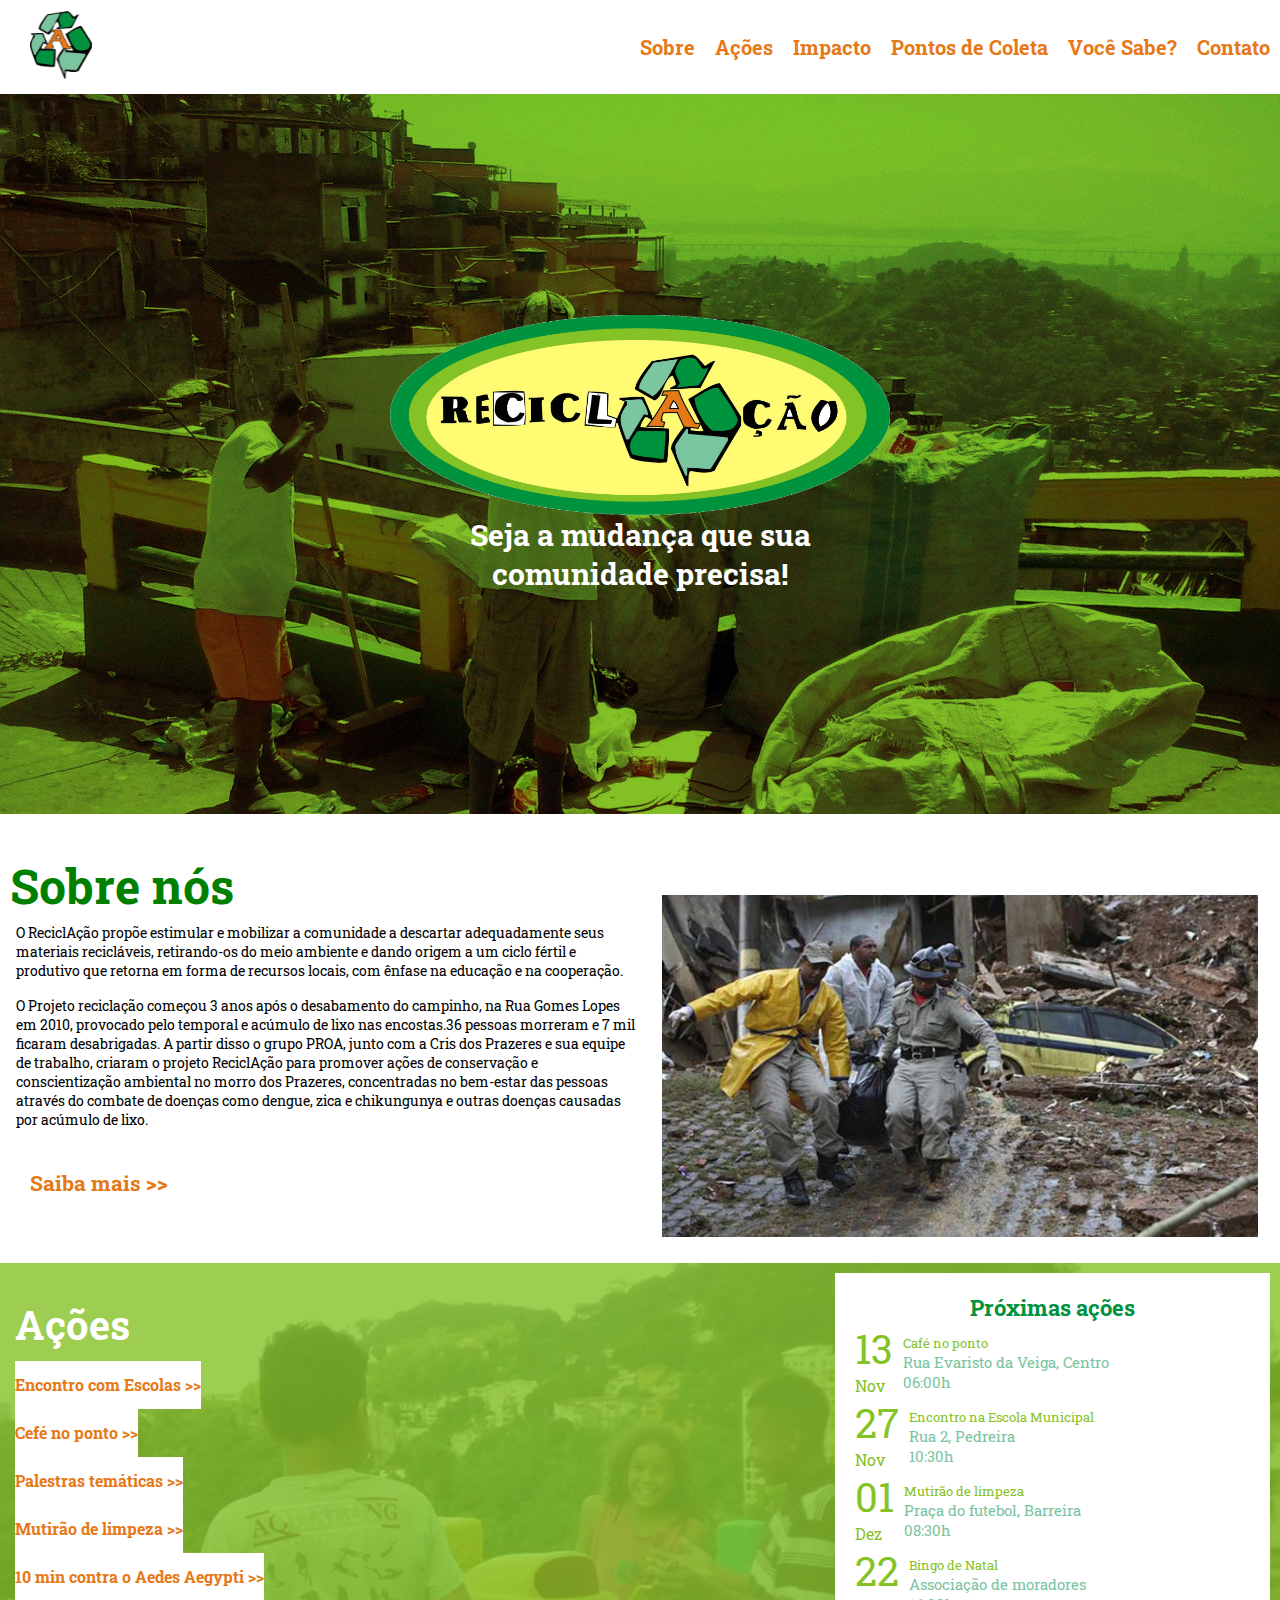
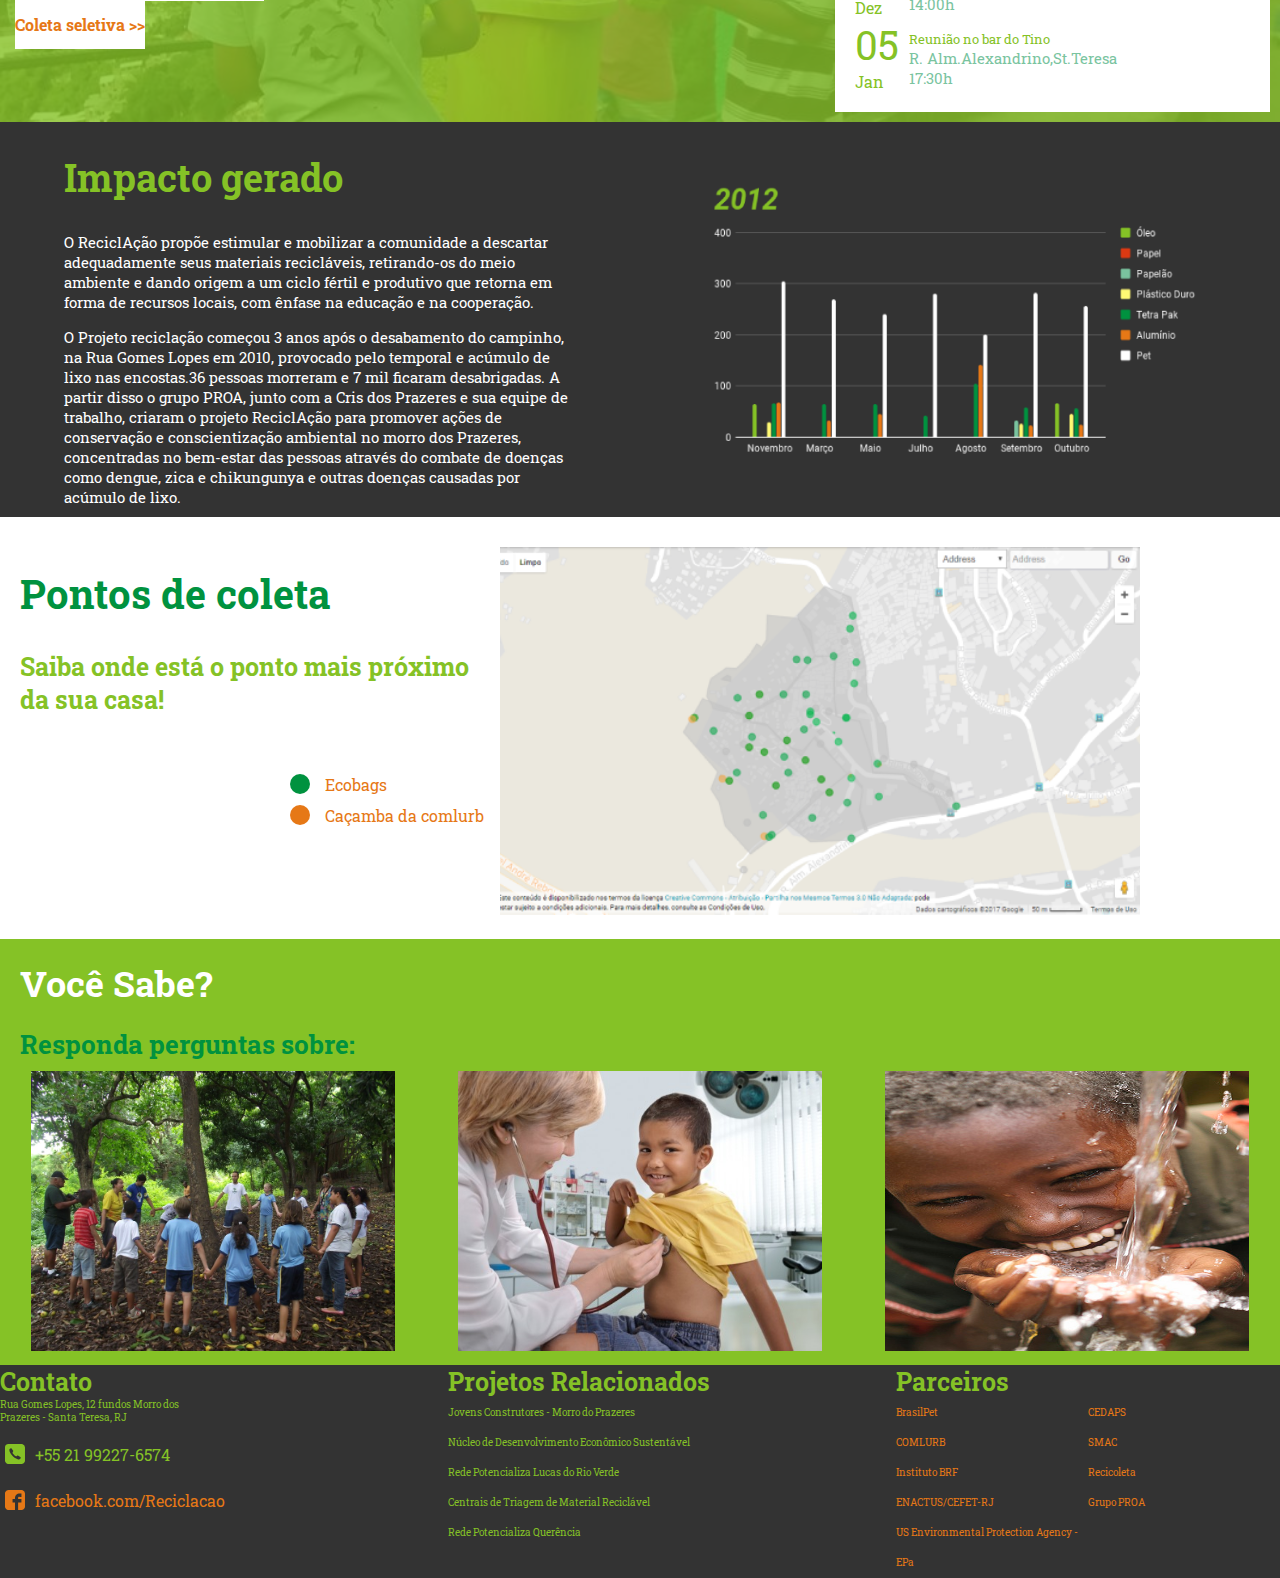
==== commit f0b22ced: "ajustes no responsivo" ====
--- a/index.html
+++ b/index.html
@@ -13,7 +13,7 @@
 			<div class="blockheader">
 				<label for="mobile">&#9776;</label>
             	<input type="checkbox" id="mobile">
-				<img class="boxheader__logo" src="assets/Logo_P.svg" alt="logo">
+				<a href="index.html"><img class="boxheader__logo" src="assets/Logo_P.svg" alt="logo"></a>
 				<nav class="navbar">
 					<a class="navbarLink" href="#sobre">Sobre</a>
 					<a class="navbarLink" href="#ações">Ações</a>
@@ -41,7 +41,7 @@
 					<img src="assets/01.jpg" class="boxaboutPicturemobile" alt="coletor">
 				</div>
 			</section>
-			<section class="actionbox" id="Ações">
+			<section class="actionbox" id="ações">
 				<div class="actionbox__calendarspan">
 					<h1 class="actionbox__title">Ações</h1>
 					<p class="actionbox__backlist">
@@ -135,11 +135,11 @@
 					<h3 class="colectpointbox__subtitle">Saiba onde está o ponto mais próximo da sua casa!</h3>
 					<div class="colectpointbox__pontosBlock">
 						<p class="colectpointbox__greenball"></p>
-						<p>Ecobags</p>
+						<p class="colectpointbox__paragraph">Ecobags</p>
 					</div>
 					<div class="colectpointbox__pontosBlock">
 						<p class="colectpointbox__orangeball"></p>
-						<p>Caçamba da comlurb</p>
+						<p class="colectpointbox__paragraph">Caçamba da comlurb</p>
 					</div>
 				</div>
 				<div class="colectpointbox__coleta">
--- a/style.css
+++ b/style.css
@@ -1,4 +1,4 @@
-* { colectpointbox
+* {
 	padding: 0;
 	margin: 0;
 	box-sizing: border-box;
@@ -37,7 +37,7 @@
     padding: 11px;
 }
 @media(max-width:768px){
-	.firstboxHeader__logo{
+	.boxheader__logo{
 		display: none;
 	}
 }
@@ -61,6 +61,21 @@
 	align-items: center;
 	background-size: cover;
 }
+@media(max-width: 768px){
+	.boxlogo{
+		width: auto;
+	}
+}
+@media(max-width: 425px){
+	.boxlogo{
+		width: 500px;
+	}
+}
+@media(max-width: 320px){
+	.boxlogo{
+		width: 500px;
+	}
+}
 .boxabout__logohome{
 	width: 500px;
 	height: 200px;
@@ -70,9 +85,18 @@
 		width:80%;
 	}
 }
-@media(max-width:490px){
+@media(max-width:425px){
 	.boxabout__logohome{
 		height:170px;
+		margin: 0 60px 0 0;
+		width: 65vw;
+	}
+}
+@media(max-width:320px){
+	.boxabout__logohome{
+		height:170px;
+		margin: 0 60px 0 0;
+		width: 100vw;
 	}
 }
 .boxabout__paragraph--logo{
@@ -112,14 +136,9 @@
       display: block;
     }
 }
-@media(max-width:567px){
+@media(max-width:425px){
 	.boxabout__paragraph--logo{
-		width:80%;
-	}
-}
-@media(max-width:424px){
-	.boxabout__paragraph--logo{
-		font-size:22px;
+		margin: 0 40px 0 0;
 	}
 }
 .boxabout{
@@ -144,6 +163,24 @@
 .boxabout__paragraph{
 	width:100%;
     padding: 6px 0px 10px 16px;
+}
+@media(max-width: 768px){
+	.boxabout__paragraph{
+		width: 60%;
+		font-size: 12px;
+	}
+}
+@media(max-width: 425px){
+	.boxabout__paragraph{
+		width: 100vw;
+		font-size: 16px;
+	}
+}
+@media(max-width: 320px){
+	.boxabout__paragraph{
+		width: 140vw;
+		font-size: 19px;
+	}
 }
 .boxabout__subtitle{
 	height:64px
@@ -180,22 +217,26 @@
 		display:none
 	}
 	.boxaboutPicturemobile{
-		width: 100%;
 		height:300px;
 		display:block;
+		width: 100vw;
+	}
+}
+@media(max-width:425px){
+	.boxaboutPicturemobile{
+		width: 100vw;
 	}
 }
 .actionbox{
 	background-image: url(assets/fundo-acoes.jpg);
-	width: 100%;
-	/*height:75vh;*/
+	width: 100vw;
 	background-size: cover;
 	background-repeat: no-repeat;
 	display: flex;
 	justify-content: space-between;
 	position: relative;
 }
-@media(max-width:870px){
+@media(max-width:768px){
 	.actionbox{
 		flex-direction:column;
 	}
@@ -423,9 +464,9 @@
 }
 .colectpointbox__subtitle{
 	height:124px;
-	font-size: 28px;
+	font-size: 25px;
 	color: #85C226;
-	padding-left: 20px;
+	padding: 0 0 0 20px;
 }
 .colectpointbox__greenball{
 	border-radius:50%;
@@ -433,12 +474,25 @@
     height:20px;
     background-color: #00923F;
 }
+@media(max-width:768px){
+	.colectpointbox__greenball{
+   		margin: 0 0 0 40px;
+	}
+}
 .colectpointbox__orangeball{
 	border-radius:50%;
     width:20px;
     height:20px;
     background-color: #E67816;
 }
+@media(max-width:768px){
+	.colectpointbox__orangeball{
+   		margin: 0 0 0 40px;
+	}
+}
+.colectpointbox__paragraph{
+	padding: 0 0 10px 15px;
+}
 .colectpointbox__coleta{
     width: 50%;
     margin: 10px 0 0 0;
@@ -458,7 +512,7 @@
 }
 .colectpointbox__coletafigure{
 	width:100%;
-	margin: 20px 0 20px 50px;
+	margin: 20px 0 20px 0px;
 }
 .doyounowbox{
 	width: 100%;
@@ -511,11 +565,6 @@
 		height: 300px;
    	 	margin: 20px 0 0 0;
 	}
-}
-.doyounowbox__picture--vocesabia{
-	width:350px;
-	height:350px;
-	padding:0 0 10px 0;
 }
 @media(max-width: 768px){
 	.doyounowbox__picture--vocesabia{
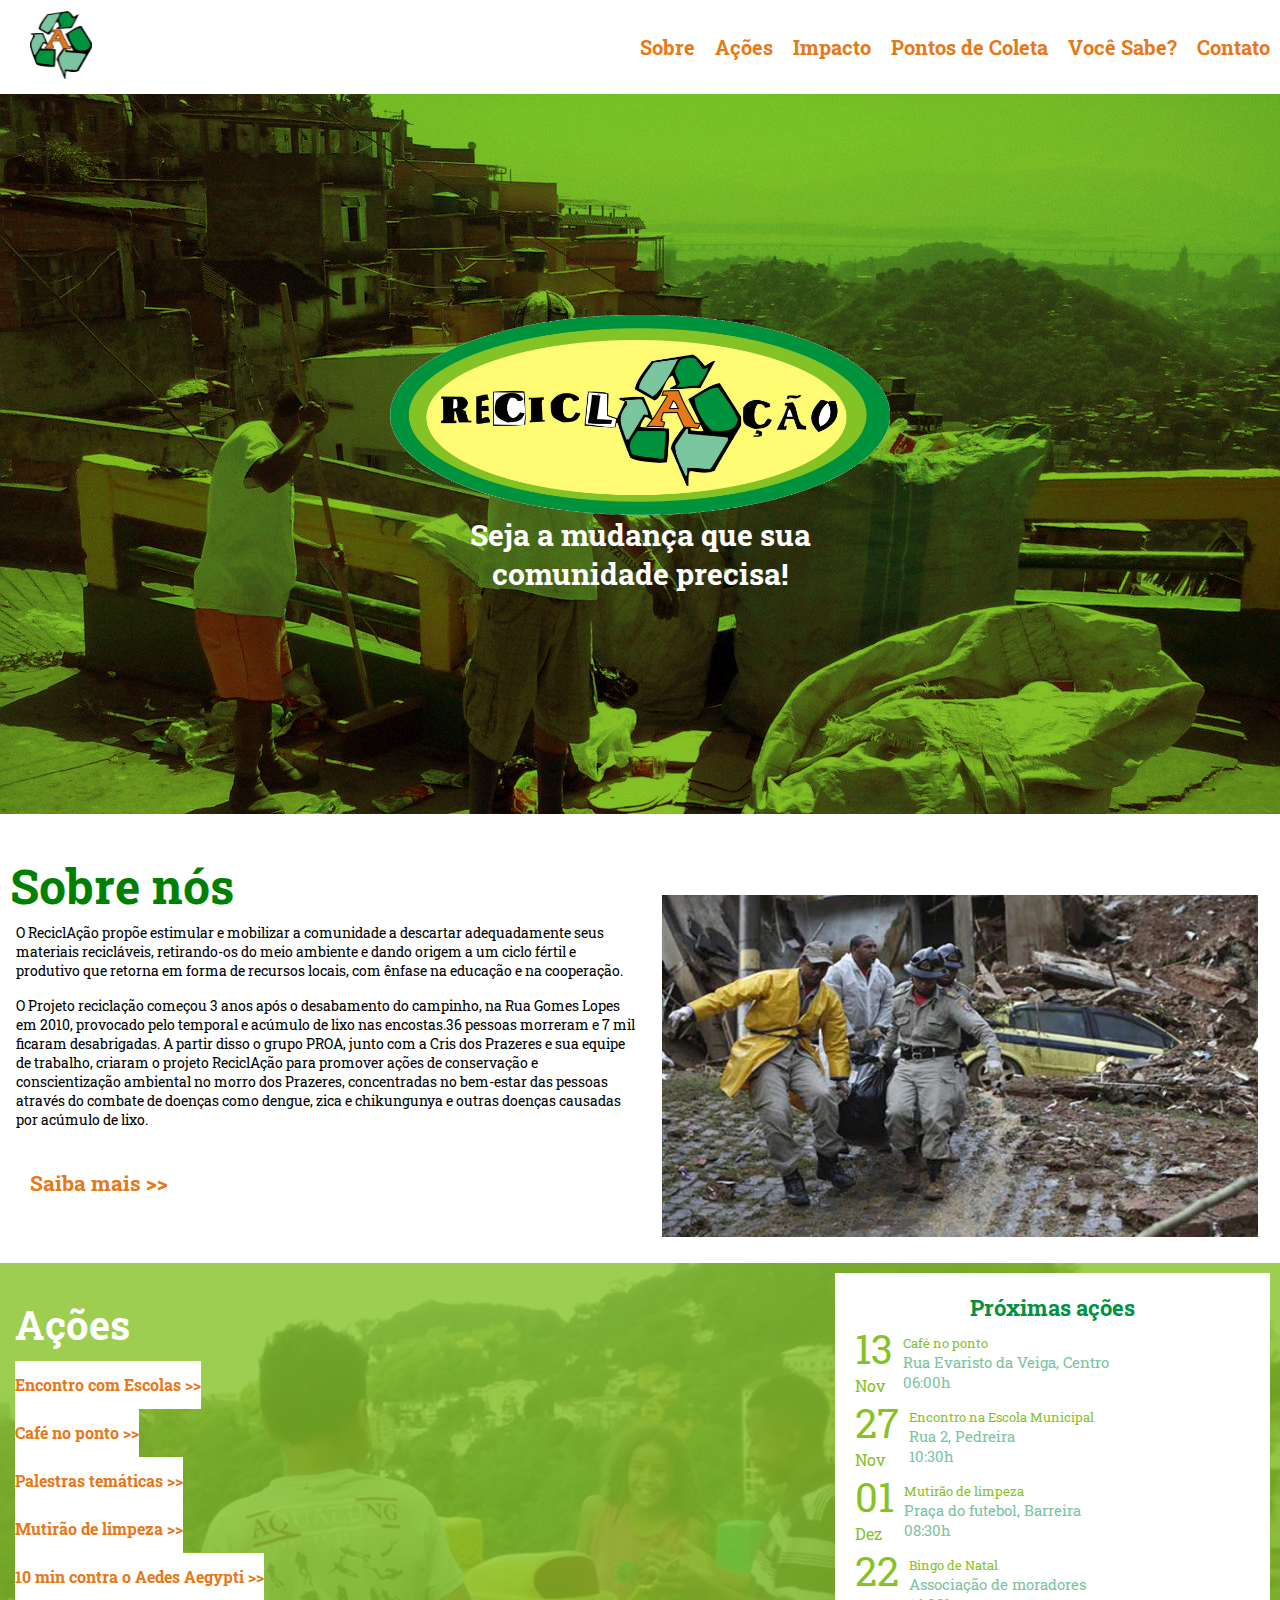
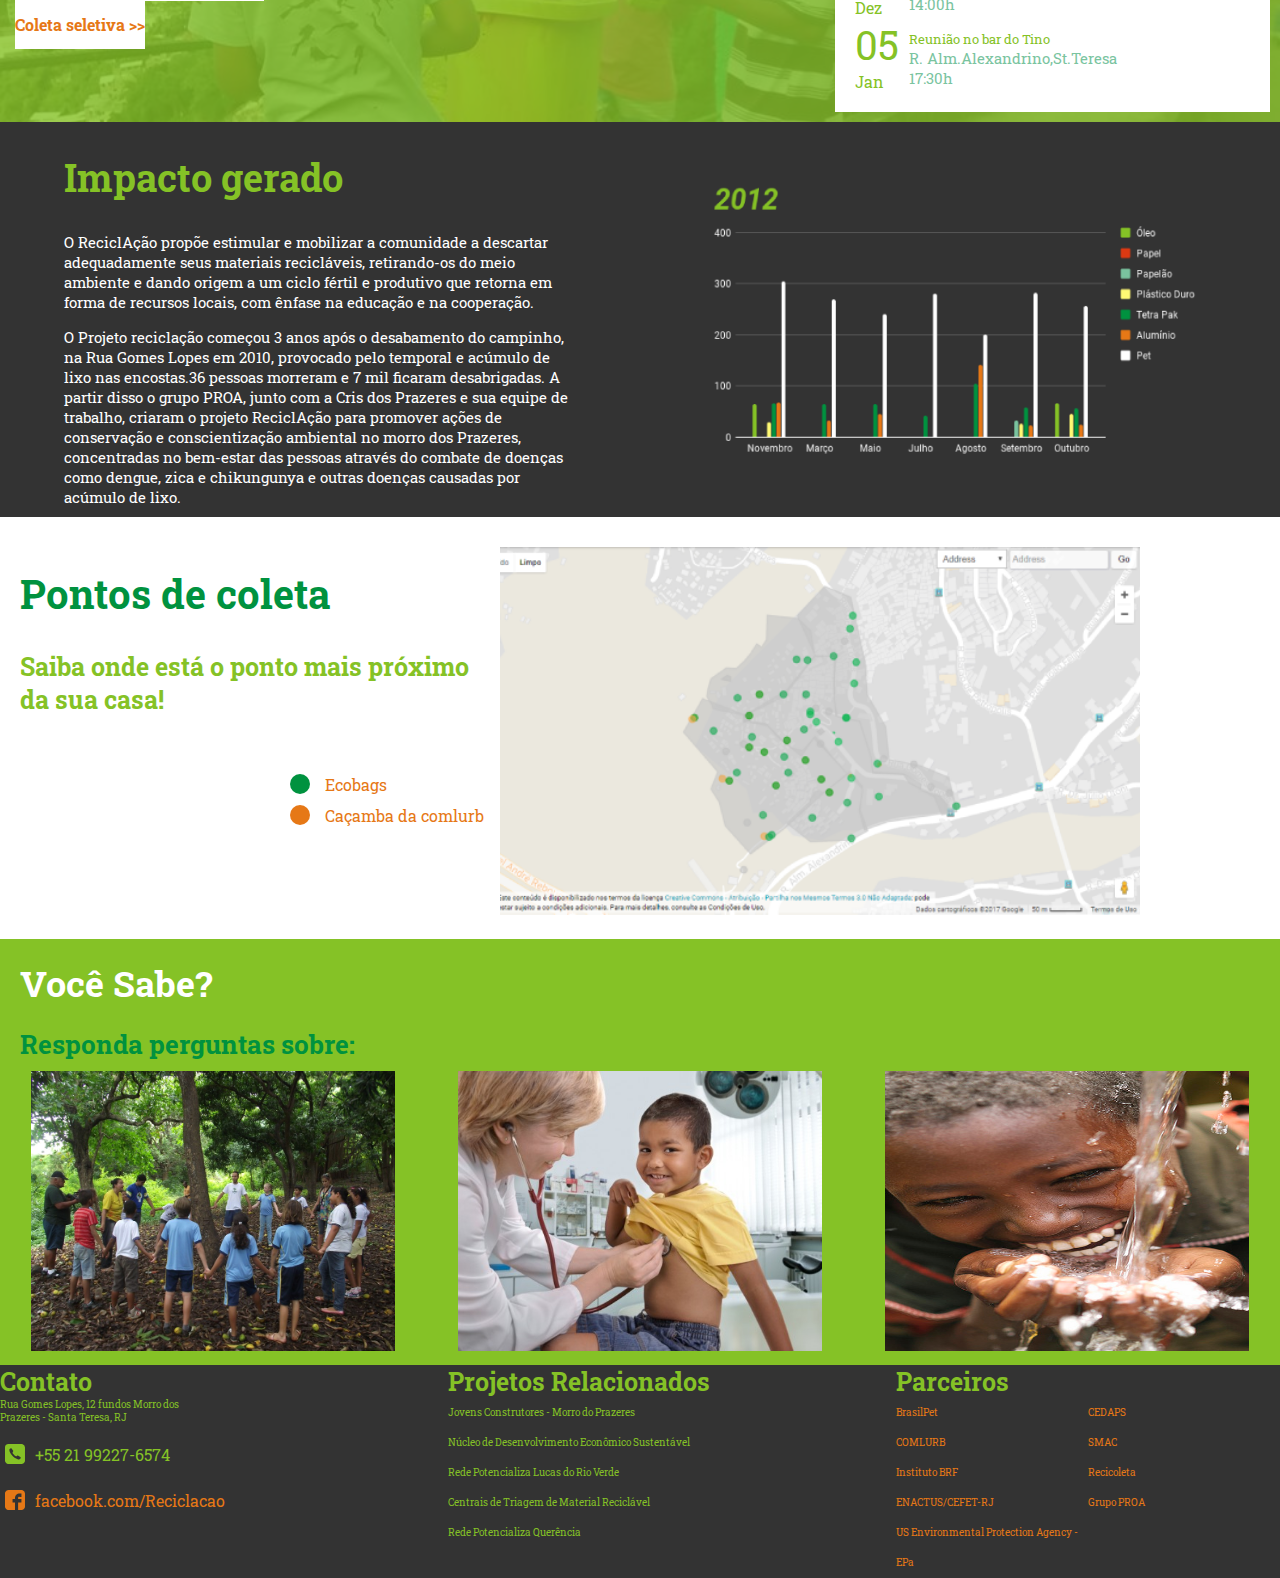
==== commit 5b2c8d87: "adicionando alt,title e ajustes responsivo" ====
--- a/index.html
+++ b/index.html
@@ -45,12 +45,12 @@
 				<div class="actionbox__calendarspan">
 					<h1 class="actionbox__title">Ações</h1>
 					<p class="actionbox__backlist">
-						<a href="#" class="actionboxLink"><span class="actionbox__list">Encontro com Escolas >></span></a>
-						<a href="#" class="actionboxLink"><span class="actionbox__list">Cefé no ponto >></span></a>
-						<a href="#" class="actionboxLink"><span class="actionbox__list">Palestras temáticas >></span></a>
-						<a href="#" class="actionboxLink"><span class="actionbox__list">Mutirão de limpeza >></span></a>
-						<a href="#" class="actionboxLink"><span class="actionbox__list">10 min contra o Aedes Aegypti >></span></a>
-						<a href="#" class="actionboxLink"><span class="actionbox__list">Coleta seletiva >></span></a>
+						<a href="acoes.html#encontro" class="actionboxLink"><span class="actionbox__list">Encontro com Escolas >></span></a>
+						<a href="acoes.html#cafe" class="actionboxLink"><span class="actionbox__list">Café no ponto >></span></a>
+						<a href="acoes.html#palestras" class="actionboxLink"><span class="actionbox__list">Palestras temáticas >></span></a>
+						<a href="acoes.html#mutirao" class="actionboxLink"><span class="actionbox__list">Mutirão de limpeza >></span></a>
+						<a href="acoes.html#aedes" class="actionboxLink"><span class="actionbox__list">10 min contra o Aedes Aegypti >></span></a>
+						<a href="acoes.html#seletiva" class="actionboxLink"><span class="actionbox__list">Coleta seletiva >></span></a>
 				</div>
 				<section class="actionbox__calendar">
           <div class="actionbox__blocktitle">
@@ -143,16 +143,16 @@
 					</div>
 				</div>
 				<div class="colectpointbox__coleta">
-					<img src="assets/pontosdecoleta.png" class="colectpointbox__coletafigure" class="pontos de coleta" alt="coleta">
+					<img src="assets/pontosdecoleta.png" class="colectpointbox__coletafigure" alt="coleta">
 				</div>
 			</section>
 			<section class="doyounowbox" id="vcsabe">
 				<h1 class="doyounowbox__title">Você Sabe?</h1>
 				<h2 class="doyounowbox__subtitle">Responda perguntas sobre:</h2>
 				<div class="doyounowbox__picture">
-					<a href="ambiente.html"><img class="doyounowbox__picture--vocesabia" src="assets/meioambiente.jpg" alt="meio ambiente"></a>
-					<a href="saude.html"><img class="doyounowbox__picture--vocesabia" src="assets/saude.jpg" alt="saude"></a>
-					<a href="consumo.html"><img class="doyounowbox__picture--vocesabia" src="assets/consumoconsciente.jpg" alt="consumo"></a>
+					<a href="ambiente.html"><img class="doyounowbox__picture--vocesabia" src="assets/meioambiente.jpg" alt="meio ambiente" title="Meio Ambiente"></a>
+					<a href="saude.html"><img class="doyounowbox__picture--vocesabia" src="assets/saude.jpg" alt="saude" title="Saúde"></a>
+					<a href="consumo.html"><img class="doyounowbox__picture--vocesabia" src="assets/consumoconsciente.jpg" alt="consumo" title="Consumo"></a>
 				</div>
 			</section>
 		</main>
@@ -166,10 +166,10 @@
 					</div>
 					<div class="firstboxFooter__blockcont">
 					<img  class="firstboxFooter__picture"src="assets/facebook.svg" alt="facebook logo">
-					<p class="firstboxMain__paragraph--redes2">facebook.com/Reciclacao</p>
-					</div>
-				</div>
-				<div>
+					<a href="https://www.facebook.com/Reciclacao"><p class="firstboxMain__paragraph--redes2">facebook.com/Reciclacao</p></a>
+					</div>
+				</div>
+				<div class="firstboxFooter__projects">
 					<h1 class="firstboxFooter__title">Projetos Relacionados</h1>
 					<p class="firstboxMain__paragraph--size">Jovens Construtores - Morro do Prazeres</p>
 					<p class="firstboxMain__paragraph--size">Núcleo de Desenvolvimento Econômico Sustentável</p>
--- a/style.css
+++ b/style.css
@@ -224,17 +224,17 @@
 }
 @media(max-width:425px){
 	.boxaboutPicturemobile{
-		width: 100vw;
+		min-width: 500px;
 	}
 }
 .actionbox{
 	background-image: url(assets/fundo-acoes.jpg);
-	width: 100vw;
 	background-size: cover;
 	background-repeat: no-repeat;
 	display: flex;
 	justify-content: space-between;
 	position: relative;
+	min-width: 500px;
 }
 @media(max-width:768px){
 	.actionbox{
@@ -372,6 +372,7 @@
 	.impactbox{
 		flex-direction: column;
 		align-items: center;
+		min-width: 500px;
 	}
 }
 .impactbox__impacto{
@@ -517,6 +518,11 @@
 .doyounowbox{
 	width: 100%;
 	background-color: #85C226;
+}
+@media(max-width: 425px){
+	.doyounowbox{
+		min-width: 500px;
+	}
 }
 .doyounowbox__box1{
 	display: flex;
@@ -558,18 +564,26 @@
 	width: 30vw;
 	height: 300px;
 	padding: 10px;
-}
+}    
 @media(max-width: 768px){
 	.doyounowbox__picture--vocesabia{
-		width: auto;
-		height: 300px;
-   	 	margin: 20px 0 0 0;
-	}
-}
-@media(max-width: 768px){
+		width: 80vw;
+    	height: 290px;
+    	margin: 20px 0 0 10vw;  
+	}
+}
+@media(max-width: 425px){
 	.doyounowbox__picture--vocesabia{
-		width: auto;
-   	 	margin: 20px 0 0 0;
+		width: 80vw;
+    	height: 290px;
+    	margin: 20px 0 0 20vw; 
+	}
+}
+@media(max-width: 320px){
+	.doyounowbox__picture--vocesabia{
+	width: 100vw;
+    height: 300px;
+    margin: 20px 0 0 20vw;
 	}
 }
 .boxheader__subnav{
@@ -580,15 +594,26 @@
 	display: flex;
 	justify-content: flex-end;
 }
+@media (max-width: 860px){
+	.boxheader__subnav{
+		display: none;
+	}
+}
 .boxheader__nav{
 	padding: 20px;
 	color: #E67816;
 }
 .boxmain{
-	height: 67vh;
+	width: 100%;
+	height: 75vh;
 	display: flex;
 	justify-content: space-between;
 	background-image: url(assets/fundohome.jpg);
+}
+@media(max-width: 768px){
+	.boxmain{
+		flex-wrap: wrap;
+	}
 }
 .boxmain__text{
 	width: 220px;
@@ -600,7 +625,7 @@
 .boxmain__text--title{
 	font-size: 41px;
 	color: #fff;
-	margin-top: 40px;
+	margin: 40px 0 0 0;
 	padding: 20px 0px 10px 25px;
 }
 .boxmain__video{
@@ -609,7 +634,7 @@
 .antecedentesboxmain{
 	display: flex;
 	justify-content: space-between;
-	height: 500px;
+	height: 85vh;
 	background: #333333;
 }
 .antecedentesboxmain__text{
@@ -630,9 +655,7 @@
 	padding: 40px 20px 30px 20px;
 }
  .antecedentesboxmain__picture--photo{
- 	width: 500px;
- 	height: 350px;
- 	padding:20px;
+ 	width: 35vw;
  }
   .objetivosbox{
  	display: flex;
@@ -999,7 +1022,7 @@
  	width: 20px;
  	margin: 10px;
 }
-.testando{
+.boxquiz__content{
 	width: 150px;
     height: 200px;
     text-align: center;
@@ -1023,15 +1046,44 @@
 		flex-direction: column;
 	}
 }
+@media(max-width: 425px){
+	.firstboxFooter{
+		min-width: 500px;
+	}
+}
 .firstboxFooter__title{
 	width: 30vw;
 	font-size: 25px;
+}
+@media(max-width: 768px){
+	.firstboxFooter__title{
+		width: 100vw;
+		text-align: center;
+	}
+}
+@media(max-width: 425px){
+	.firstboxFooter__title{
+		width: 500px;
+		font-size: 20px;
+	}
+}
+@media(max-width: 320px){
+	.firstboxFooter__title{
+		font-size: 25px;
+	}
 }
 .firstboxFooter__picture{
 	width: 30px;
 	height: 30px;
 	padding: 5px;
 }
+.firstboxFooter__projects{
+}
+@media(max-width: 768px){
+	.firstboxFooter__projects{
+		text-align: center;
+	}
+}
 .firstboxFooter__paragraphcolor{
 	color: #E67816;
 }
@@ -1045,11 +1097,27 @@
 .firstboxFooter__contato{
 	display: flex;
 	flex-direction: column;
+}
+@media(max-width: 768px){
+	.firstboxFooter__contato{
+		text-align: center;
+		align-items: center;
+	}
 }
 .firstboxFooter__parceiros--first{
 	width:50%;
 	color: #E67816;
 }
+@media(max-width: 768px){
+	.firstboxFooter__parceiros--first{
+		margin: 0 0 0 150px;
+	}
+}
+@media(max-width: 425px){
+	.firstboxFooter__parceiros--first{
+		margin: 0 0 0 50px;
+	}
+}
 .firstboxFooter__parceiros--second{
 	color: #E67816;
 }
@@ -1057,10 +1125,20 @@
 	font-size: 10px;
 	line-height: 3;
 }
+@media(max-width: 425px){
+	.firstboxMain__paragraph--size{
+		font-size: 15px;
+	}
+}
 .firstboxMain__paragraph--size2{
 	font-size: 10px;
 	width: 200px;
 }
+@media(max-width: 425px){
+	.firstboxMain__paragraph--size2{
+		font-size: 15px;
+	}
+}
 .firstboxMain__paragraph--redes{
 	padding: 5px;
 }
